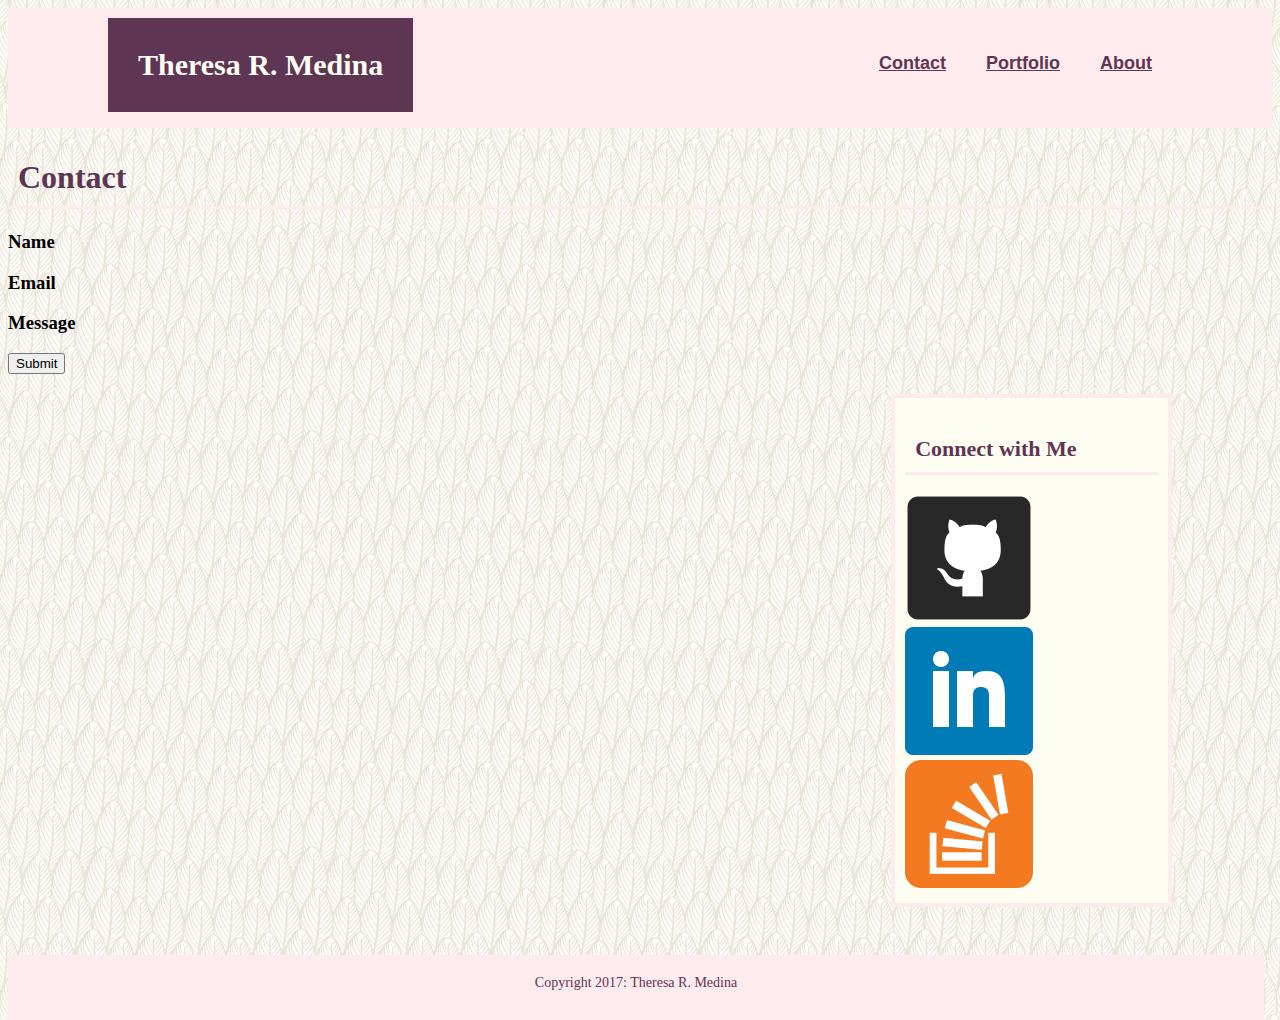
==== contact.html @ 587e6c14 "updating html files and css file" ====
<!DOCTYPE html>
<html>

<head>
	<title>Contact Me</title>
	<link rel="stylesheet" href="assets/css/style.css">
</head>

<body>
	<header>
		<div class="header_box">
			Theresa R. Medina
		</div>

		<a class="default_links" href="#">About</a>
		<a class="default_links" href="#">Portfolio</a>
		<a class="default_links" href="#">Contact</a>
	</header>

	<div class="contact_me">
		<h1>Contact</h1>

		<h3>Name</h3>
		<h3>Email</h3>
		<h3>Message</h3>

		<button>Submit</button>
	</div>

	<div class="social_media">
		<h2>Connect with Me</h2>

		<a href="#"><img src="assets/images/github.png" alt="Link to GitHub"></a> 
		<a href="#"><img src="assets/images/linkedin.png" alt="Link to LinkedIn"></a> 
		<a href="#"><img src="assets/images/stackoverflow.png" alt="Link to Stack Overflow"></a> 
	</div>

	<footer>Copyright 2017: Theresa R. Medina</footer>

	
</body>


</html>
---- assets/css/style.css ----
body {
	background-image: url("../images/upfeathers.png");
}

header {
	font-family: "Georgia";
	font-size: 30px;
	font-weight: bold;
	color: #fdfdf1;
	background: #feebed;
	width: 100%;
	height: 120px;
}

h1 {
	font-family: "Georgia";
	color: #5e3553;
	padding: 10px;
	border-bottom: 3px solid #feebed;
}

h2 {
	font-family: "Georgia";
	font-size: 22px;
	color: #5e3553;
	padding: 10px;
	border-bottom: 3px solid #feebed;
}

p {
	font-family: "Arial";
	padding-left: 10px;
	padding-right: 10px;
}

a {
	font-family: "Arial";
	font-size: 18px;
	color: #5e3553;
}


a.default_links {
	padding: 20px;
	float: right;
	position: relative;
	right: 100px;
	top: 25px;
}

.header_box {
	background: #5e3553;
	display: inline-block;
	padding: 30px;
	float: left;
	position: relative;
	top: 10px;
	left: 100px; 
}

.about_me {
	clear: both;
	position: relative;
	top: 20px;
	left: 100px;
	width: 55%;
	padding: 10px;
	border: 4px solid #feebed;
	background: #fdfdf1;
	display: inline-block;
}

#profile_pic {
	float: left;
	padding-left: 10px;
	padding-right: 20px;
	padding-bottom: 20px;
}

.social_media {
	float: right;
	position: relative;
	top: 20px;
	right: 100px;
	width: 20%;
	padding: 10px;
	border: 4px solid #feebed;
	background: #fdfdf1;
	display: inline-block;
}

footer {
	clear: both;
	position: absolute;
	bottom: -120px;
	font-family: "Georgia";
	text-align: center;
	font-size: 14px;
	color: #5e3553;
	padding: 20px;
	background: #feebed;
	width: 95%;
	height: 25px;
}
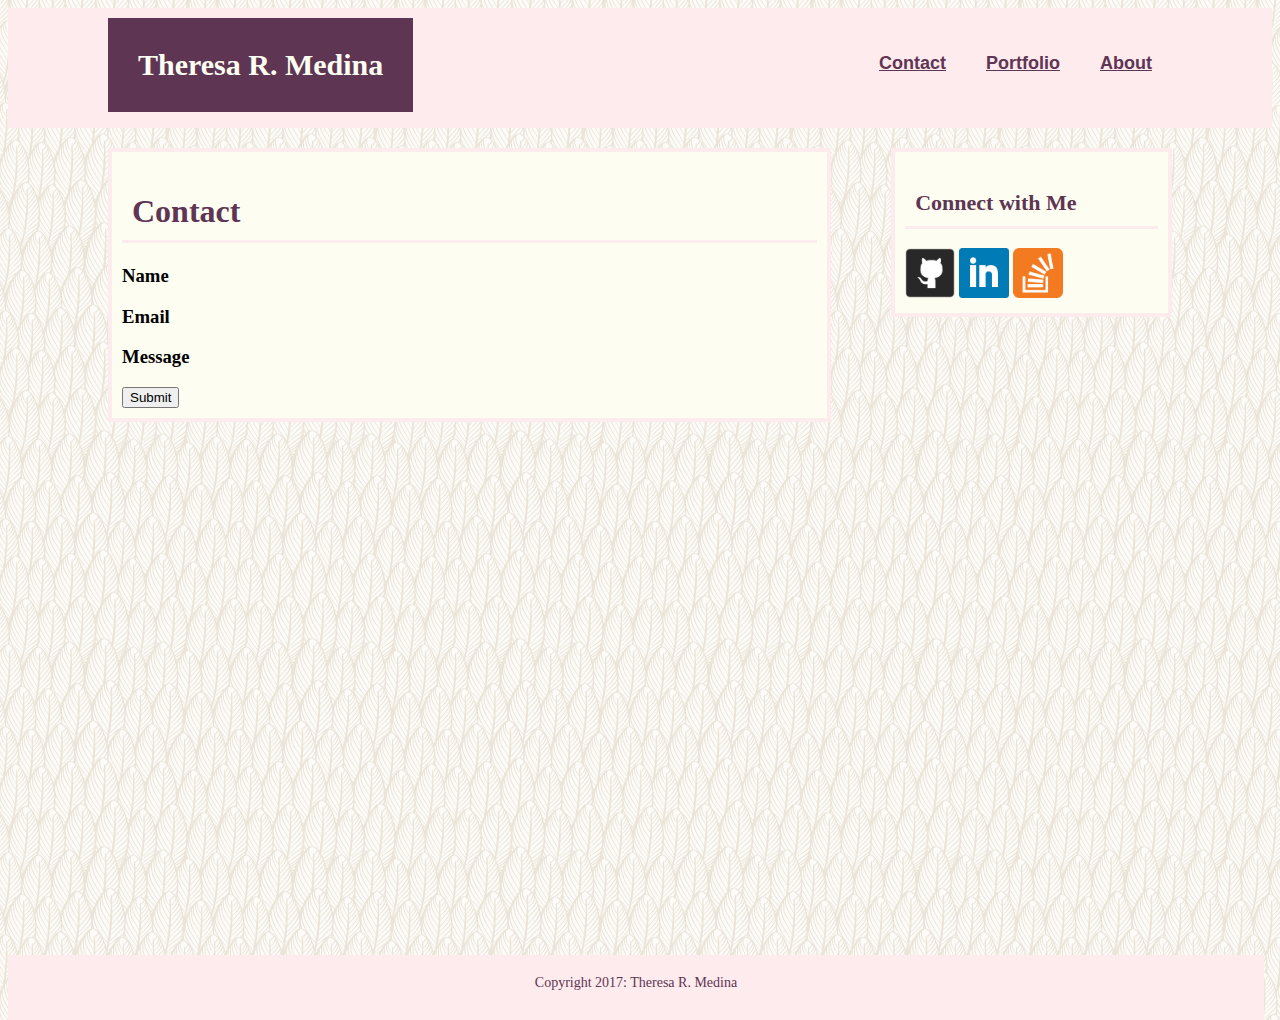
==== commit 484d74a6: "created a main_content class in css file and updated htmls" ====
--- a/contact.html
+++ b/contact.html
@@ -17,7 +17,7 @@
 		<a class="default_links" href="#">Contact</a>
 	</header>
 
-	<div class="contact_me">
+	<div class="main_content">
 		<h1>Contact</h1>
 
 		<h3>Name</h3>
@@ -29,10 +29,11 @@
 
 	<div class="social_media">
 		<h2>Connect with Me</h2>
+		
+		<a href="#"><img src="assets/images/github.png" width="50" height="50" alt="Link to GitHub"></a> 
+		<a href="#"><img src="assets/images/linkedin.png" width="50" height="50" alt="Link to LinkedIn"></a>
+		<a href="#"><img src="assets/images/stackoverflow.png" width="50" height="50" alt="Link to Stack Overflow"></a> 
 
-		<a href="#"><img src="assets/images/github.png" alt="Link to GitHub"></a> 
-		<a href="#"><img src="assets/images/linkedin.png" alt="Link to LinkedIn"></a> 
-		<a href="#"><img src="assets/images/stackoverflow.png" alt="Link to Stack Overflow"></a> 
 	</div>
 
 	<footer>Copyright 2017: Theresa R. Medina</footer>
--- a/assets/css/style.css
+++ b/assets/css/style.css
@@ -58,7 +58,7 @@
 	left: 100px; 
 }
 
-.about_me {
+.main_content {
 	clear: both;
 	position: relative;
 	top: 20px;
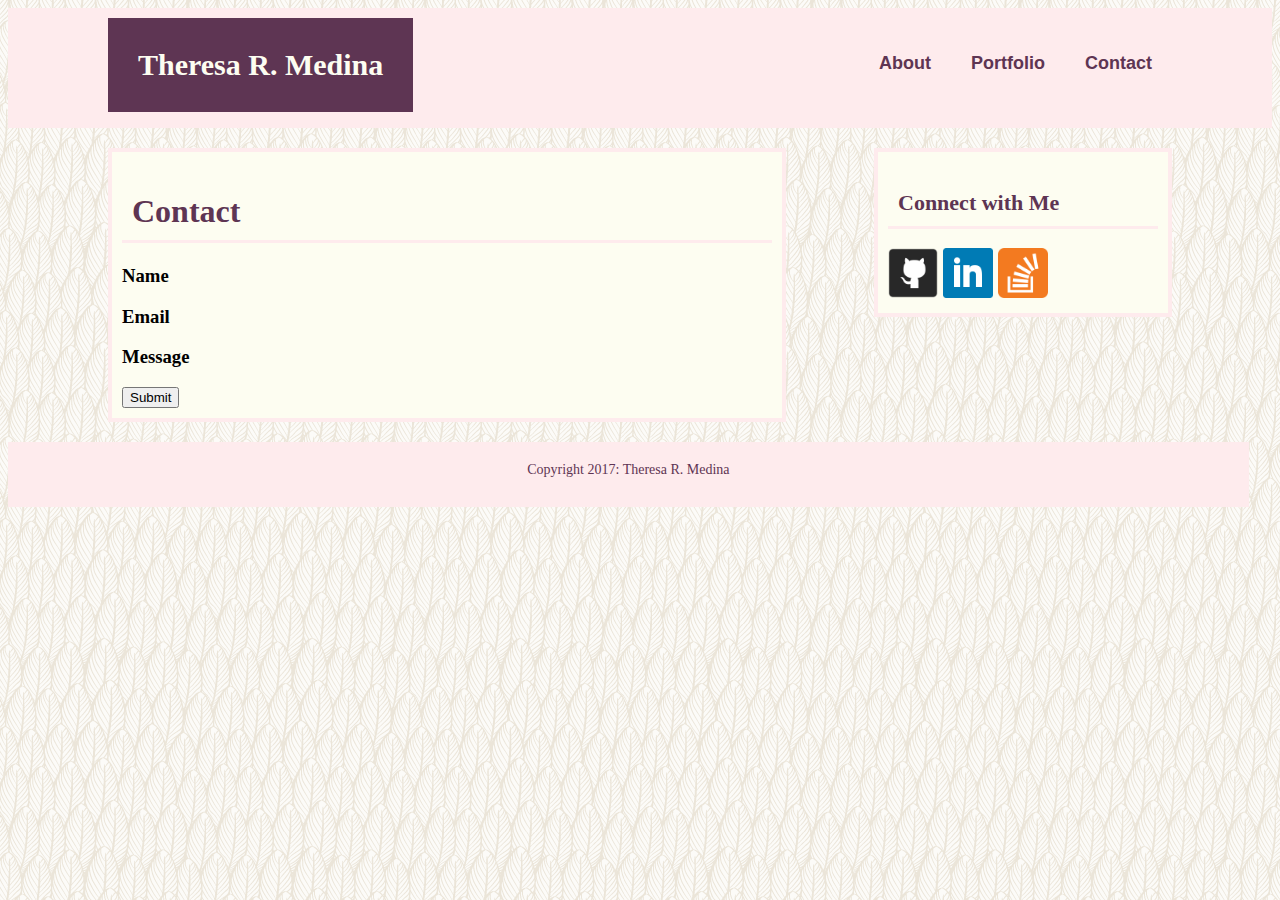
==== commit 5453a9f1: "fixed footer and got links to work" ====
--- a/contact.html
+++ b/contact.html
@@ -12,9 +12,9 @@
 			Theresa R. Medina
 		</div>
 
-		<a class="default_links" href="#">About</a>
-		<a class="default_links" href="#">Portfolio</a>
-		<a class="default_links" href="#">Contact</a>
+		<a class="default_links" href="contact.html">Contact</a>
+		<a class="default_links" href="portfolio.html">Portfolio</a>
+		<a class="default_links" href="index.html">About</a>
 	</header>
 
 	<div class="main_content">
@@ -30,9 +30,17 @@
 	<div class="social_media">
 		<h2>Connect with Me</h2>
 		
-		<a href="#"><img src="assets/images/github.png" width="50" height="50" alt="Link to GitHub"></a> 
-		<a href="#"><img src="assets/images/linkedin.png" width="50" height="50" alt="Link to LinkedIn"></a>
-		<a href="#"><img src="assets/images/stackoverflow.png" width="50" height="50" alt="Link to Stack Overflow"></a> 
+		<a href="https://github.com/trgmedina" target="_blank">
+			<img src="assets/images/github.png" width="50" height="50" alt="Link to GitHub">
+		</a> 
+
+		<a href="https://www.linkedin.com/in/theresamedina" target="_blank">
+			<img src="assets/images/linkedin.png" width="50" height="50" alt="Link to LinkedIn">
+		</a>
+
+		<a href="http://stackoverflow.com/users/7367564/theresa?tab=profile" target="_blank">
+			<img src="assets/images/stackoverflow.png" width="50" height="50" alt="Link to Stack Overflow">
+		</a>
 
 	</div>
 
--- a/assets/css/style.css
+++ b/assets/css/style.css
@@ -37,6 +37,7 @@
 	font-family: "Arial";
 	font-size: 18px;
 	color: #5e3553;
+	text-decoration: none;
 }
 
 
@@ -59,14 +60,16 @@
 }
 
 .main_content {
-	clear: both;
+	/*clear: both;*/
+	float: left;
 	position: relative;
 	top: 20px;
 	left: 100px;
-	width: 55%;
+	width: 650px;
 	padding: 10px;
 	border: 4px solid #feebed;
 	background: #fdfdf1;
+	margin-bottom: 40px;
 	display: inline-block;
 }
 
@@ -82,7 +85,7 @@
 	position: relative;
 	top: 20px;
 	right: 100px;
-	width: 20%;
+	width: 270px;
 	padding: 10px;
 	border: 4px solid #feebed;
 	background: #fdfdf1;
@@ -91,8 +94,6 @@
 
 footer {
 	clear: both;
-	position: absolute;
-	bottom: -120px;
 	font-family: "Georgia";
 	text-align: center;
 	font-size: 14px;
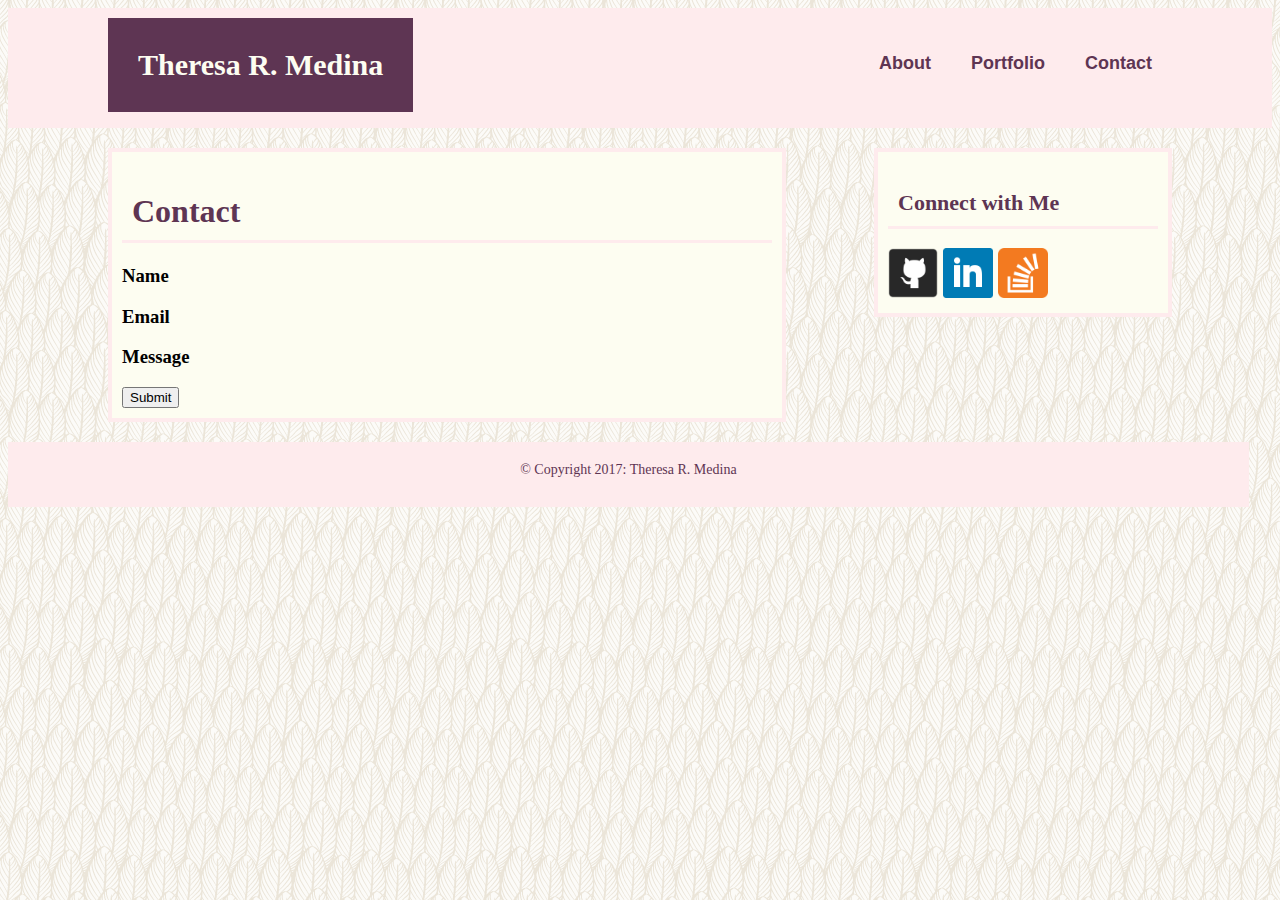
==== commit d13843a7: "updated connect with me using aside tag instead of div tag" ====
--- a/contact.html
+++ b/contact.html
@@ -27,7 +27,7 @@
 		<button>Submit</button>
 	</div>
 
-	<div class="social_media">
+	<aside class="social_media">
 		<h2>Connect with Me</h2>
 		
 		<a href="https://github.com/trgmedina" target="_blank">
@@ -40,11 +40,10 @@
 
 		<a href="http://stackoverflow.com/users/7367564/theresa?tab=profile" target="_blank">
 			<img src="assets/images/stackoverflow.png" width="50" height="50" alt="Link to Stack Overflow">
-		</a>
+		</a> 
+	</aside>
 
-	</div>
-
-	<footer>Copyright 2017: Theresa R. Medina</footer>
+	<footer>© Copyright 2017: Theresa R. Medina</footer>
 
 	
 </body>
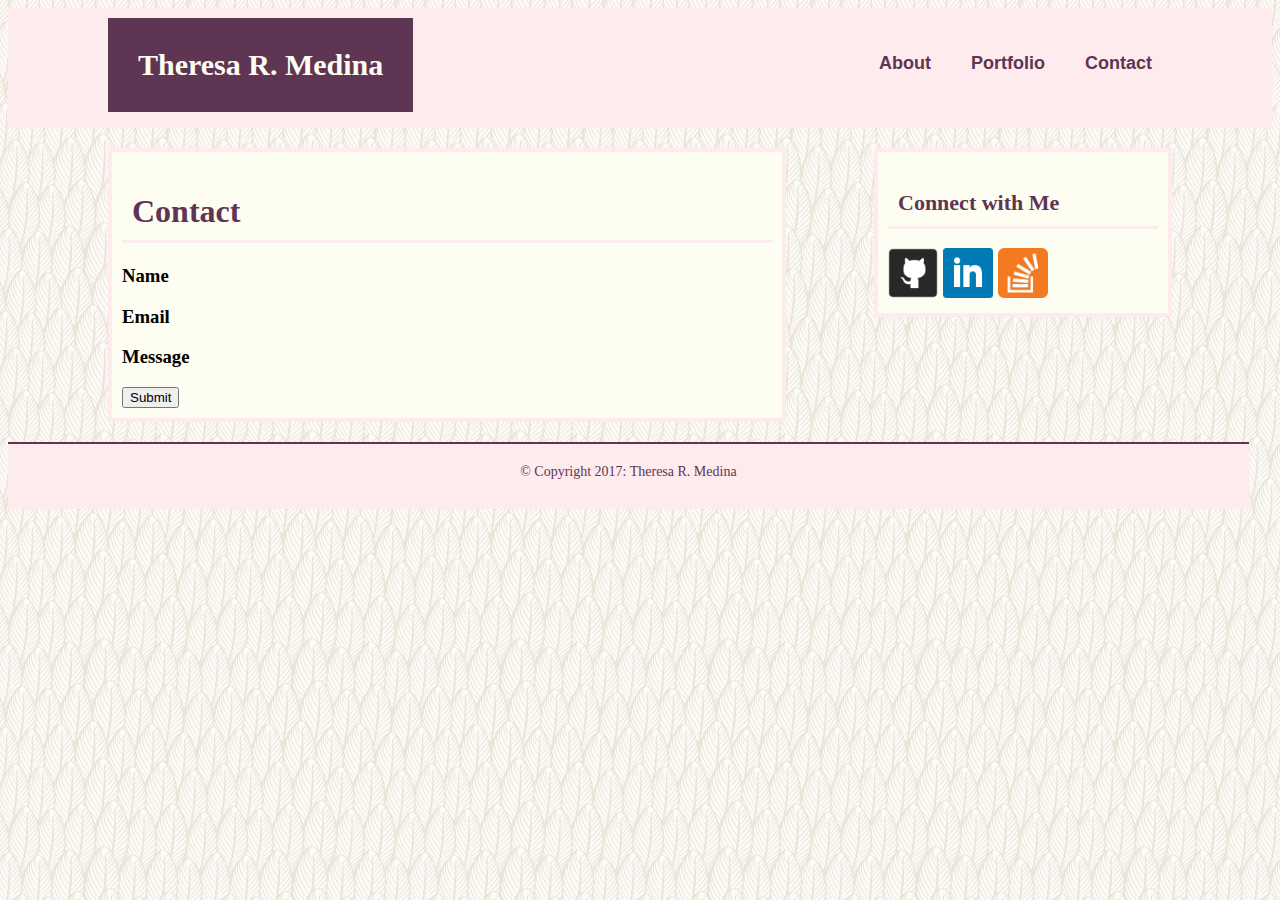
==== commit afba4a95: "added a reset css to each html" ====
--- a/contact.html
+++ b/contact.html
@@ -3,7 +3,9 @@
 
 <head>
 	<title>Contact Me</title>
+	
 	<link rel="stylesheet" href="assets/css/style.css">
+	<!-- <link rel="stylesheet" href="assets/css/reset.css"> -->
 </head>
 
 <body>
--- a/assets/css/style.css
+++ b/assets/css/style.css
@@ -102,4 +102,5 @@
 	background: #feebed;
 	width: 95%;
 	height: 25px;
+	border-top: 2px solid;
 }
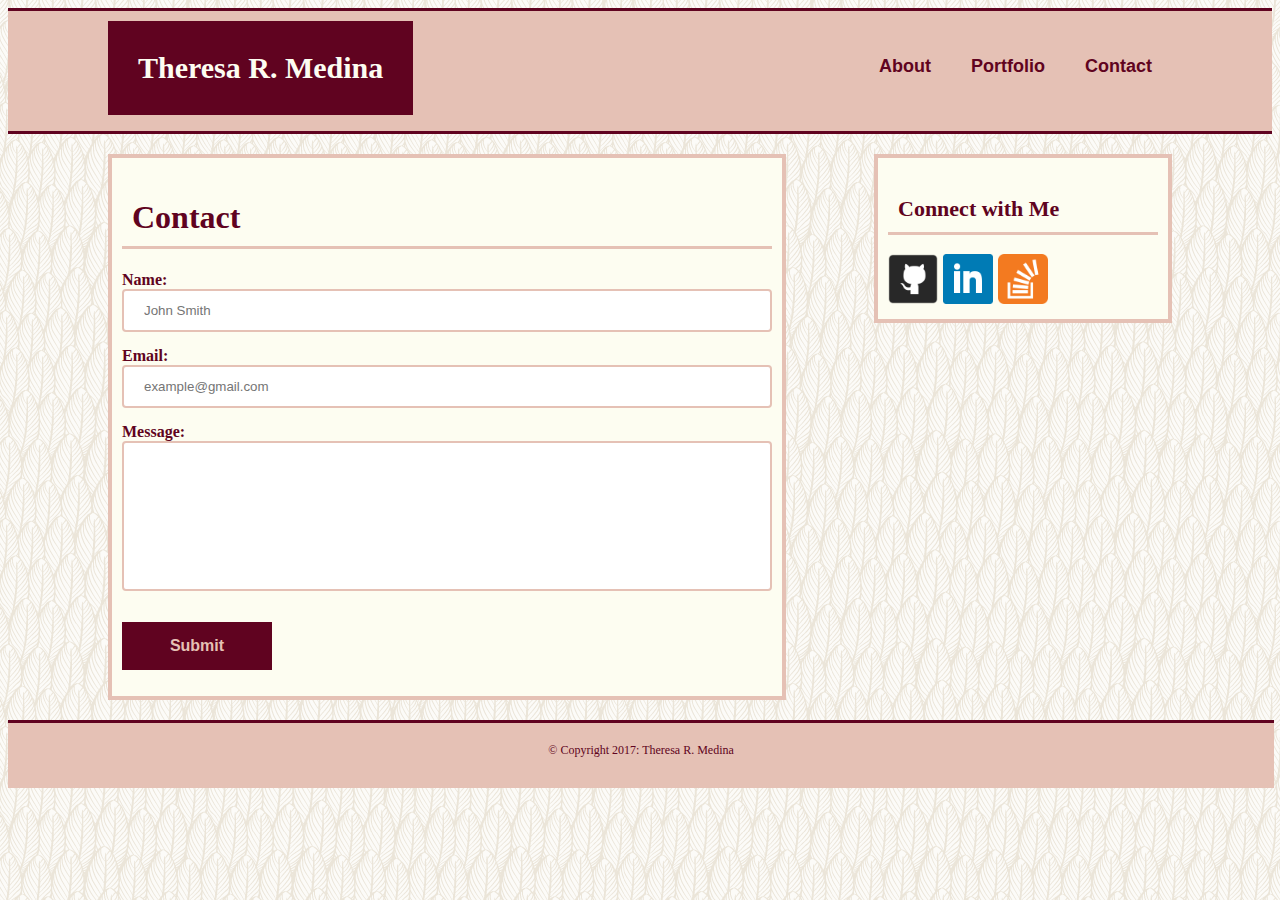
==== commit d89d8413: "finished creating forms for contact.html and added css elements" ====
--- a/contact.html
+++ b/contact.html
@@ -1,4 +1,4 @@
-<!DOCTYPE html>
+<!DOCTYPE>
 <html>
 
 <head>
@@ -22,11 +22,20 @@
 	<div class="main_content">
 		<h1>Contact</h1>
 
-		<h3>Name</h3>
-		<h3>Email</h3>
-		<h3>Message</h3>
+		<form>
+			<label for="fname">Name:</label>
+			<input type="text" id="fname" name="fname" placeholder="John Smith">
 
-		<button>Submit</button>
+			<label for="femail">Email:</label>
+			<input type="text" id="femail" name="femail" placeholder="example@gmail.com">
+
+			<label for="fmessage">Message:</label>
+			<input type="text" id="fmessage" name="fmessage">
+		</form>
+
+		<form action="mailto:trgmedina@gmail.com" method="GET">
+			<button>Submit</button>
+		</form>
 	</div>
 
 	<aside class="social_media">
--- a/assets/css/style.css
+++ b/assets/css/style.css
@@ -7,36 +7,40 @@
 	font-size: 30px;
 	font-weight: bold;
 	color: #fdfdf1;
-	background: #feebed;
+	background: #e5c1b5;
 	width: 100%;
 	height: 120px;
+	border-top: 3px solid #600320;
+	border-bottom: 3px solid #600320;
 }
 
 h1 {
 	font-family: "Georgia";
-	color: #5e3553;
+	color: #600320;
 	padding: 10px;
-	border-bottom: 3px solid #feebed;
+	border-bottom: 3px solid #e5c1b5;
 }
 
 h2 {
 	font-family: "Georgia";
 	font-size: 22px;
-	color: #5e3553;
+	color: #600320;
 	padding: 10px;
-	border-bottom: 3px solid #feebed;
+	border-bottom: 3px solid #e5c1b5;
 }
 
 p {
 	font-family: "Arial";
 	padding-left: 10px;
 	padding-right: 10px;
+	text-align: justify;
+	text-indent: 25px;
 }
 
 a {
 	font-family: "Arial";
 	font-size: 18px;
-	color: #5e3553;
+	color: #600320;
 	text-decoration: none;
 }
 
@@ -50,7 +54,7 @@
 }
 
 .header_box {
-	background: #5e3553;
+	background: #600320;
 	display: inline-block;
 	padding: 30px;
 	float: left;
@@ -67,7 +71,7 @@
 	left: 100px;
 	width: 650px;
 	padding: 10px;
-	border: 4px solid #feebed;
+	border: 4px solid #e5c1b5;
 	background: #fdfdf1;
 	margin-bottom: 40px;
 	display: inline-block;
@@ -77,7 +81,8 @@
 	float: left;
 	padding-left: 10px;
 	padding-right: 20px;
-	padding-bottom: 20px;
+	height: 280px;
+	width: 170px;
 }
 
 .social_media {
@@ -87,20 +92,59 @@
 	right: 100px;
 	width: 270px;
 	padding: 10px;
-	border: 4px solid #feebed;
+	border: 4px solid #e5c1b5;
 	background: #fdfdf1;
 	display: inline-block;
 }
+
+label {
+	font-family: "Georgia";
+	font-size: 16px;
+	font-weight: bold;
+	color: #600320;
+}
+
+input {
+	width: 100%;
+	padding: 12px 20px;
+    margin-bottom: 15px;
+    display: inline-block;
+    box-sizing: border-box;
+    border: 2px solid #e5c1b5;
+    border-radius: 4px;
+    outline: none;
+}
+
+#fmessage {
+    height: 150px;
+    resize: none;
+    vertical-align: text-top;
+}
+
+button {
+	background-color: #600320; 
+    border: none;
+    color: #e5c1b5;
+    font-weight: bold;
+    font-size: 16px;
+    padding: 15px;
+    width: 150px;
+    text-align: center;
+    text-decoration: none;
+    display: inline-block;
+}
+
+
 
 footer {
 	clear: both;
 	font-family: "Georgia";
 	text-align: center;
-	font-size: 14px;
-	color: #5e3553;
+	font-size: 12px;
+	color: #600320;
 	padding: 20px;
-	background: #feebed;
-	width: 95%;
+	background: #e5c1b5;
+	width: 97%;
 	height: 25px;
-	border-top: 2px solid;
+	border-top: 3px solid #600320;
 }
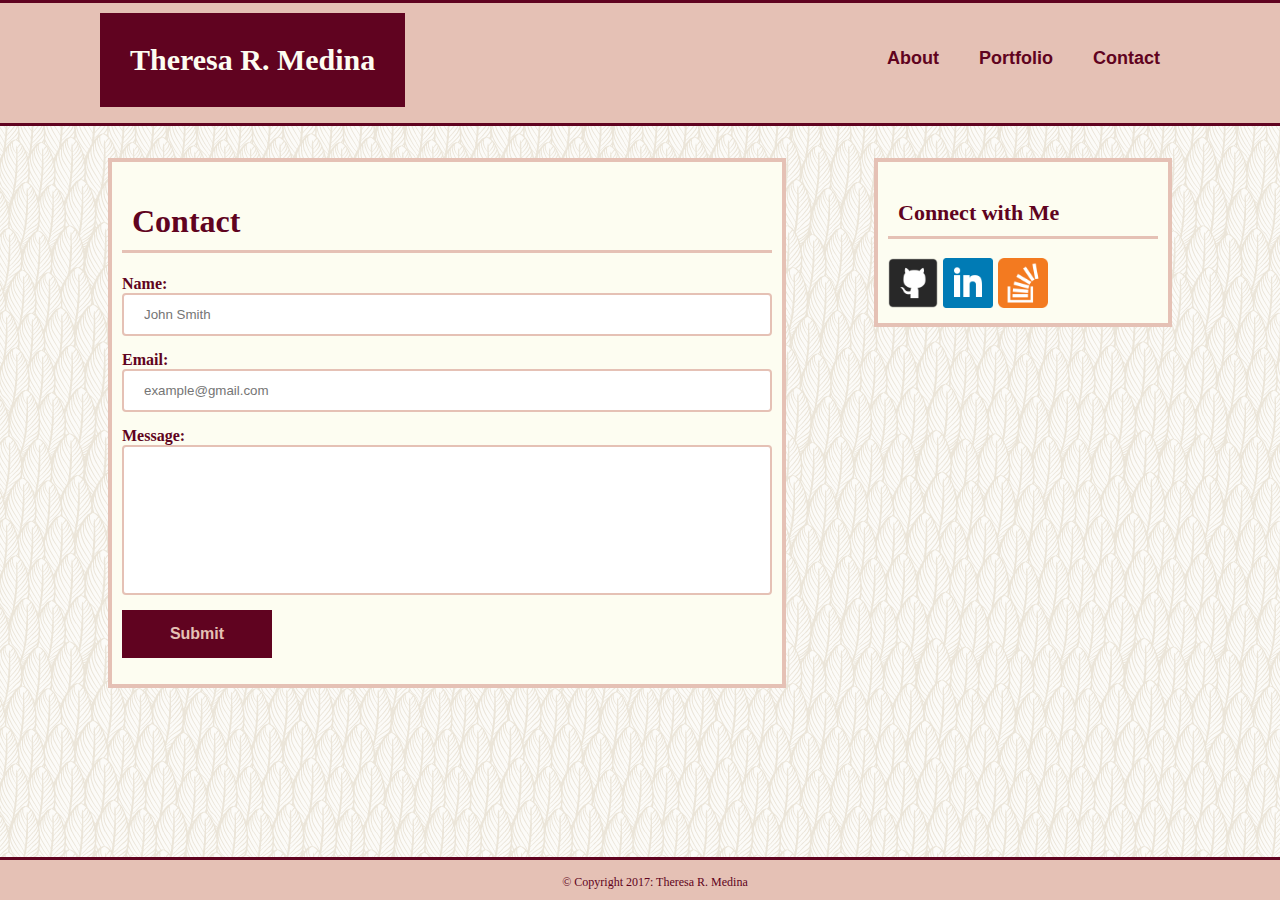
==== commit 2416468b: "working on footer and updated contact.html" ====
--- a/contact.html
+++ b/contact.html
@@ -22,20 +22,19 @@
 	<div class="main_content">
 		<h1>Contact</h1>
 
-		<form>
+		<form action="mailto:trgmedina@gmail.com" method="post" enctype="text/plain">
 			<label for="fname">Name:</label>
-			<input type="text" id="fname" name="fname" placeholder="John Smith">
+			<input type="text" id="fname" name="Name" placeholder="John Smith">
 
 			<label for="femail">Email:</label>
-			<input type="text" id="femail" name="femail" placeholder="example@gmail.com">
+			<input type="text" id="femail" name="Email" placeholder="example@gmail.com">
 
 			<label for="fmessage">Message:</label>
-			<input type="text" id="fmessage" name="fmessage">
+			<input type="text" id="fmessage" name="Message">
+
+			<button>Submit</button>
 		</form>
 
-		<form action="mailto:trgmedina@gmail.com" method="GET">
-			<button>Submit</button>
-		</form>
 	</div>
 
 	<aside class="social_media">
--- a/assets/css/style.css
+++ b/assets/css/style.css
@@ -12,6 +12,10 @@
 	height: 120px;
 	border-top: 3px solid #600320;
 	border-bottom: 3px solid #600320;
+	position: fixed;
+	left: 0px;
+	top: 0px;
+	z-index: 100;
 }
 
 h1 {
@@ -67,13 +71,13 @@
 	/*clear: both;*/
 	float: left;
 	position: relative;
-	top: 20px;
+	top: 150px;
 	left: 100px;
 	width: 650px;
 	padding: 10px;
 	border: 4px solid #e5c1b5;
 	background: #fdfdf1;
-	margin-bottom: 40px;
+	margin-bottom: 80px;
 	display: inline-block;
 }
 
@@ -88,7 +92,7 @@
 .social_media {
 	float: right;
 	position: relative;
-	top: 20px;
+	top: 150px;
 	right: 100px;
 	width: 270px;
 	padding: 10px;
@@ -134,17 +138,53 @@
     display: inline-block;
 }
 
+.portfolio_images {
+	padding-left: 40px;
+	padding-right: 40px;
+	padding-bottom: 20px;
+}
 
+#hangman {
+	float: left;
+	padding-bottom: 40px;
+}
+
+#rpg_game {
+	float: right;
+	padding-bottom: 40px;
+}
+
+#trivia_game {
+	float: left;
+	padding-bottom: 40px;
+}
+
+#rutgers {
+	float: right;
+	padding-bottom: 40px;
+}
+
+#rps {
+	float: left;
+	padding-bottom: 40px;
+}
+
+.portfolio_labels {
+	clear: both;
+}
 
 footer {
 	clear: both;
+	position: fixed;
 	font-family: "Georgia";
 	text-align: center;
 	font-size: 12px;
 	color: #600320;
-	padding: 20px;
+	padding: 15px;
 	background: #e5c1b5;
-	width: 97%;
-	height: 25px;
+	width: 100%;
+	height: 10px;
+	bottom: 0px;
+	left: 0px;
 	border-top: 3px solid #600320;
 }
